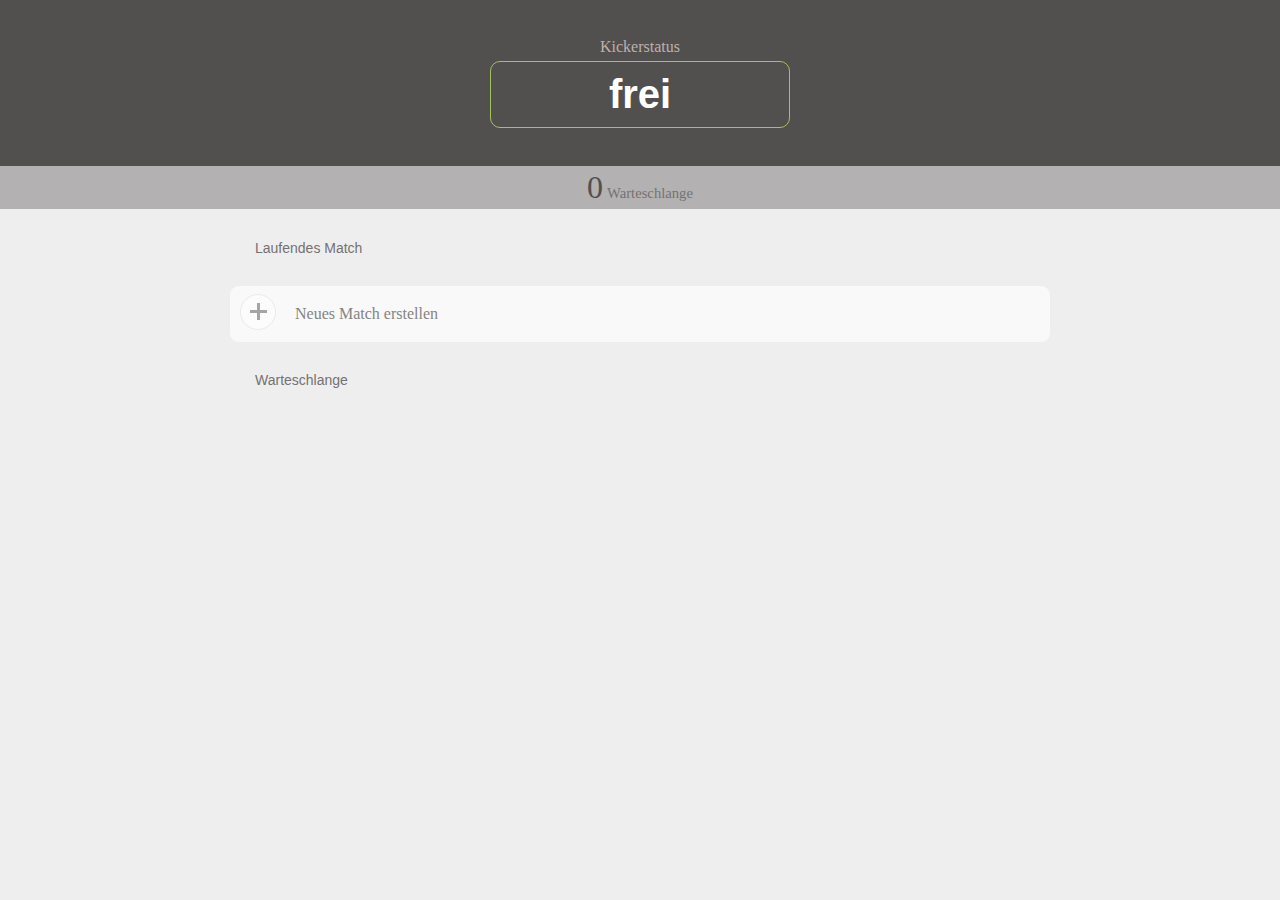
==== client/ui-client/ui/index.html @ eb52e59b "major cleanup and refactoring: use less messages." ====
<!DOCTYPE html>
<meta http-equiv="Content-Type" content="text/html; charset=UTF-8">
<html>
<head>
  <title>CoreFoos</title>
  <link href='http://fonts.googleapis.com/css?family=Nunito' rel='stylesheet' type='text/css'>
  <link href='http://fonts.googleapis.com/css?family=Oxygen' rel='stylesheet' type='text/css'>
  <link rel="stylesheet" type="text/css" href="resources/css/main.css"/>

  <script type="text/javascript" src="/socket.io/socket.io.js"></script>
  <script type="text/javascript" src="resources/javascript/jquery-1.7.2.js"></script>
  <script type="text/javascript" src="resources/javascript/main.js"></script>
  <script type="text/javascript" src="resources/javascript/timer.js"></script>
  <script type="text/javascript" src="resources/javascript/socket-io.js"></script>
</head>

<body>

<div id="header">
  &nbsp;
  <div id="statusContainer">
    <div id="statusTitle">Kickerstatus</div>
    <div id="statusView"></div>
    <div id="statusCounter">
      <img src="resources/images/clock-icon.png">

      <div class="countdownText"><span>seit <span id="timeValue">0</span> Minuten</span></div>
    </div>
  </div>
  &nbsp;
</div>

<div id="statsContainer">
  <div id="statsInnerContainer">

    <div class="statsDetailContainer">
      <div id="queueSizeValue" class="statsDetailValue">3</div>
      <div class="statsDetailLabel">Warteschlange</div>
    </div>

  </div>
</div>


<div id="queueCreationContainer">

  <div class="matchText">Laufendes Match</div>

  <div id="currentMatchContainer">

  </div>


  <br>
  <div id="queueCreationEntry" class="queueEntry">
    <div class="queueAddEntryButton"></div>
    <div class="queueAddEntryText">Neues Match erstellen</div>
  </div>

  <div id="queueEntry_creation" class="queueEntry invisible">
    <div class="queueRemoveEntryButton"></div>
    <div class="queuePlayerContainer 1Player">
      <div class="queuePlayerImage"></div>
      <div class="queuePlayerName"><input type="text"></div>
    </div>
    <div class="queuePlayerContainer 2Player">
      <div class="queuePlayerImage"></div>
      <div class="queuePlayerName"><input type="text"></div>
    </div>
    <div class="queuePlayerContainer 3Player">
      <div class="queuePlayerImage"></div>
      <div class="queuePlayerName"><input type="text"></div>
    </div>
    <div class="queuePlayerContainer 4Player">
      <div class="queuePlayerImage"></div>
      <div class="queuePlayerName"><input type="text"></div>
    </div>
    <div class="bookingButton"></div>

  </div>
<!--<hr>-->

<br>

  <div class="matchText">Warteschlange</div>
  <div id="queueContainer">

  </div>

</div>
<audio id="rooster" src="resources/sounds/rooster.wav" controls preload="auto" autobuffer style="display: none">
</audio>
</body>
</html>
---- client/ui-client/ui/resources/css/main.css ----
body {
  background-color: #eeeeee;
  margin: 0;
  font-family: 'Verdana', serif;
}

.invisible {
  display: none;
}
#header {
  background-color: #524f4f;
}

#statusContainer {
  margin: 20px auto;
  width: 300px;
  text-align: center;
}

#statusTitle {
  margin-bottom: 5px;
  color: #bcb1ad;
}

#statusView {

  padding: 10px;
  -moz-border-radius: 10px;
  -webkit-border-radius: 10px;
  -khtml-border-radius: 10px;
  border-radius: 10px;
  border: 1px solid #a2c25d;
  color: white;
  font-size: 30pt;
  font-family: 'Arial', serif;
  font-weight: bold;

}

#statusView.statusFree {
  background-color: #7fa331;
  border: 1px solid #a2c25d;
}

#statusView.statusOccupied {
  background-color: #a34631;
  border: 1px solid #c47155;
}

#statusView.statusWaiting {
  background-color: #b5a927;
  border: 1px solid #d9cd4d;
}

#statusCounter {
  background-color: #3a3a3a;

  padding: 3px 10px;
  display: inline-block;
  margin: 0 auto;
  -moz-border-radius: 0 0 10px 10px;
  -webkit-border-radius: 0 0 10px 10px;
  -khtml-border-radius: 0 0 10px 10px;
  border-radius: 0 0 10px 10px;
  border: 1px solid #686868;
  font-size: 10pt;
  color: #bcb1ad;
  /*color: white;*/
}

#statusCounter .countdownText {
  margin-top: -10px;
  display: inline-block;
  height: 19px;
  margin-left: 5px;
  vertical-align: middle;
}

/* ------ Stats ------*/

#statsContainer {
  text-align: center;
  /*background-color: #eeeeee;*/
  background-color: #b3b1b1;
  /*background-color: #67a1e4;*/
}

#statsInnerContainer {
  display: inline-block;
  margin: 0 auto;
}

#statsInnerContainer .statsDetailContainer {
  margin: 3px 30px;
  display: inline-block;
}

#statsInnerContainer .statsDetailValue {
  display: inline;
  font-size: 24pt;
  color: #524f4f;
}

#statsInnerContainer .statsDetailLabel {
  display: inline;
  font-size: 11pt;
  /*color: #b3b2b2;*/
  color: #757171;
}

/* ------ Queue ------*/
#queueContainer, #queueCreationContainer {
  text-align: center;
  margin-top: 30px;
}

.queueEntry{
  background-color: #f9f9f9;
  margin: 10px auto;
  padding: 8px 10px;
  border: 1px solid #eeeeee;
  width: 800px;
  text-align: left;

  -moz-border-radius: 10px;
  -webkit-border-radius: 10px;
  -khtml-border-radius: 10px;
  border-radius: 10px;
}

.queueAddEntryButton {
  display: inline-block;
  background: url(../images/addMatchToQueueButton.png);
  width: 36px;
  height: 36px;
  cursor: pointer;
}

.queueAddEntryButton.active {
  background: url(../images/addMatchToQueueButton_hover.png);
}

.queueAddEntryText {
  display: inline-block;
  vertical-align: middle;
  margin-top: -25px;
  margin-left: 15px;
  color: #848484;
}

.queueRemoveEntryButton {
  display: inline-block;
  background: url(../images/addMatchToQueueButton.png);
  width: 36px;
  height: 36px;
  cursor: pointer;
  -moz-transform: rotate(45deg);
  -webkit-transform: rotate(45deg);
  -o-transform: rotate(45deg);
  transform: rotate(45deg);
}

.queueRemoveEntryButton.active {
  background: url(../images/addMatchToQueueButton_hover.png);
}

.queuePlayerContainer {
  display: inline-block;
  margin-right: 20px;
  margin-left: 5px;
}

.queuePlayerImage {
  display: inline-block;
  background: url(../images/player-inactive.png);
  width: 32px;
  height: 30px;
  cursor: pointer;
}

.queuePlayerImage.active {
  background: url(../images/player-active.png) !important;
}

.queuePlayerImage.hover {
  background: url(../images/player-hover.png);
}


.queuePlayerName {
  display: inline-block;
  margin-left: 8px;
}


.queuePlayerName input {
  margin-top: -22px;
  vertical-align: middle;
  font-family: Arial, sans-serif;
  color: #848484;
  font-size: 15px;
  border: 1px solid #e1e1e1;
  background-color: #fcfcfc;
  height: 22px;
  width: 80px;
  padding: 3px;
}


.queuePlayerName input[disabled] {
  border: none;
}
.bookingButton {
  display: inline-block;
  background: url(../images/sport_soccer_inactive.png);
  width: 32px;
  height: 32px;
  cursor: default;
}

.bookingButton.active {
  background: url(../images/sport_soccer_active.png);
  cursor: pointer;
}

.queueDateContainer {
  display: inline-block;
  vertical-align: middle;
  font-family: Arial, sans-serif;
  color: #848484;
  font-size: 11px;
  margin-top: -15px;
}

#currentMatchContainer .queueEntry {
  border: 3px solid #b3d0f1;
}

#currentMatchContainer .queuePlayerName input {
  background-color: #F9F9F9;
}

.matchText {
  display: inline-block;
  width: 770px;
  text-align: left;
  font-size: 14px;
  font-family: Arial, sans-serif;
  color: #757171;
}
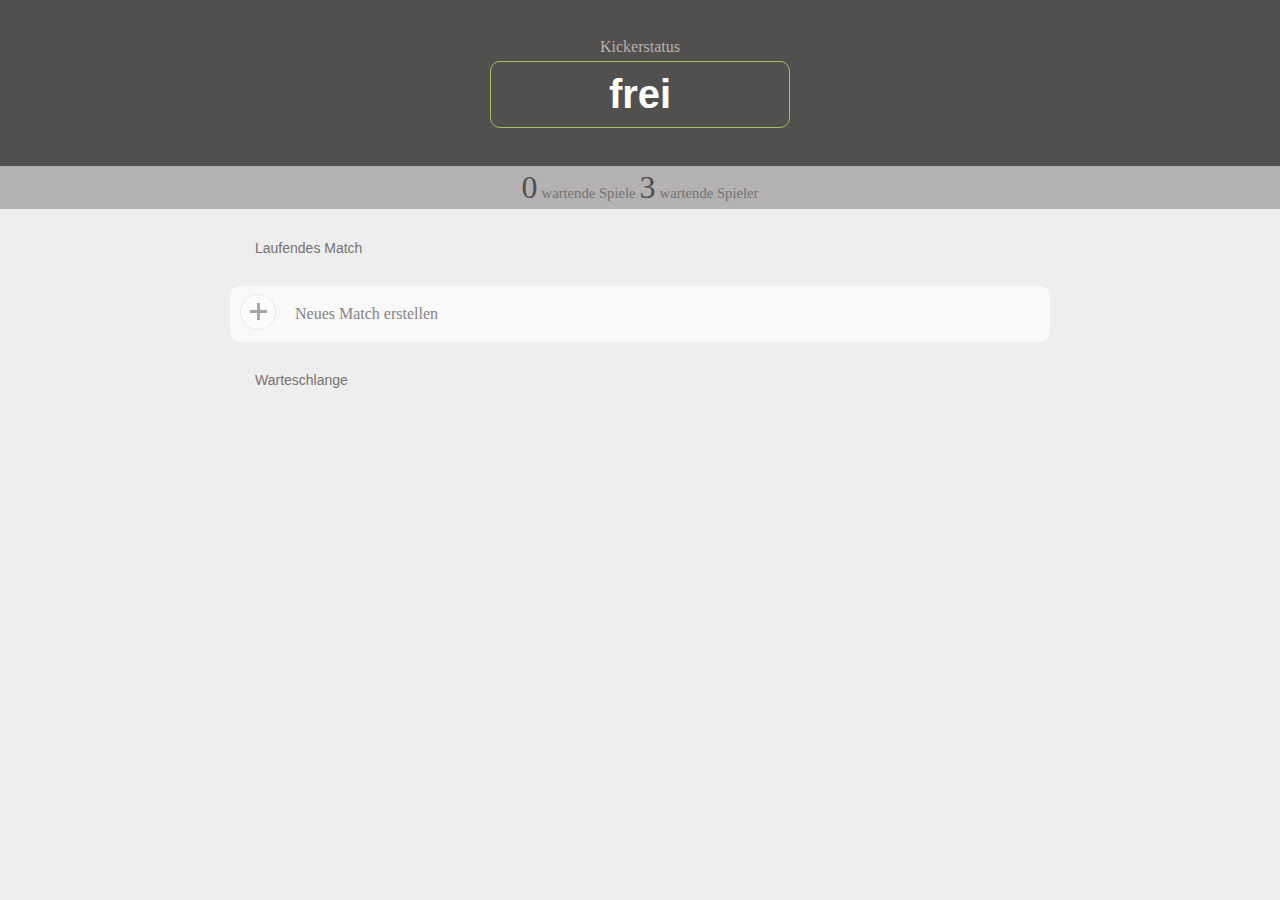
==== commit 0dc57fb4: "start support for waiting players" ====
--- a/client/ui-client/ui/index.html
+++ b/client/ui-client/ui/index.html
@@ -35,7 +35,9 @@
 
     <div class="statsDetailContainer">
       <div id="queueSizeValue" class="statsDetailValue">3</div>
-      <div class="statsDetailLabel">Warteschlange</div>
+      <div class="statsDetailLabel">wartende Spiele</div>
+      <div id="playersQueueSizeValue" class="statsDetailValue">3</div>
+      <div class="statsDetailLabel">wartende Spieler</div>
     </div>
 
   </div>
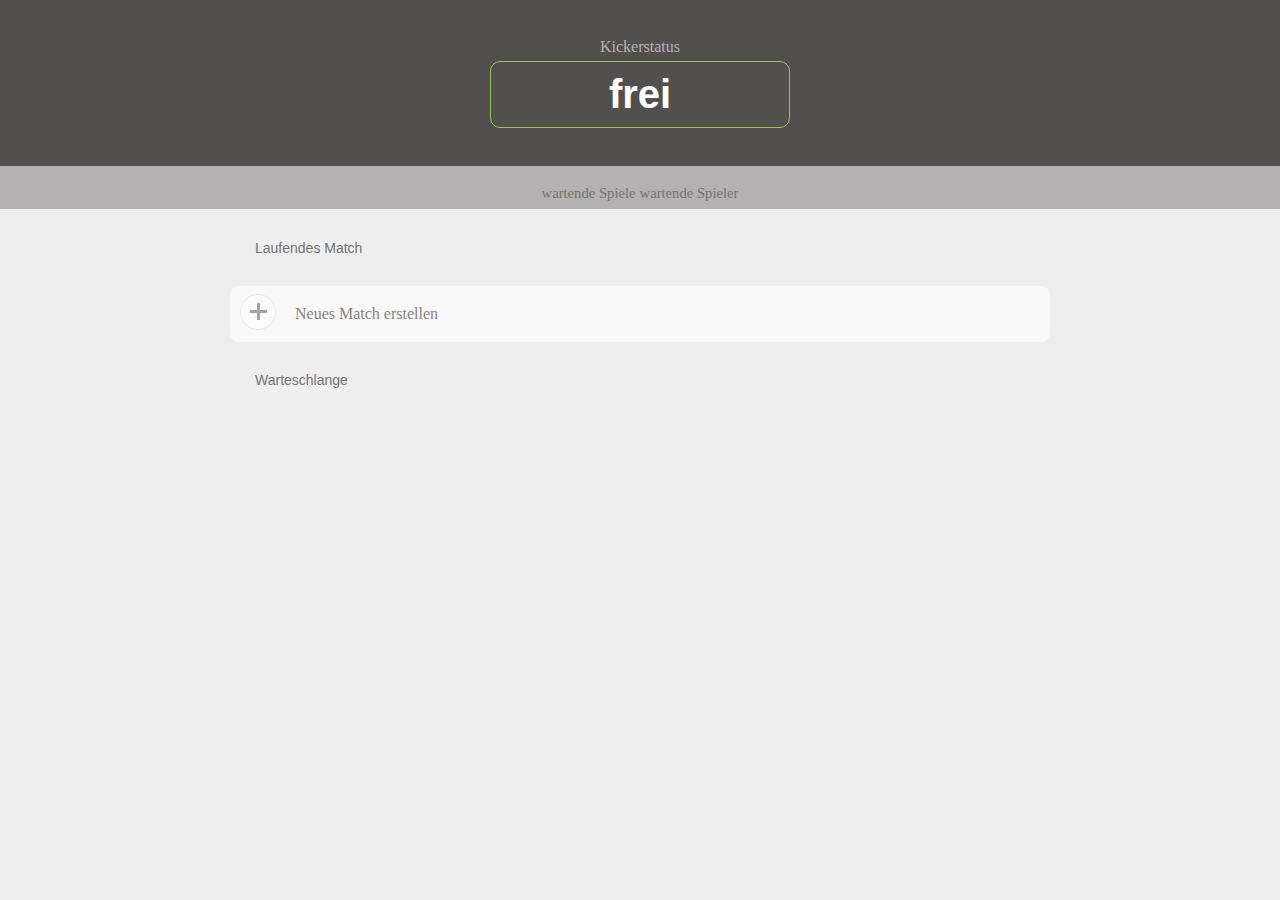
==== commit 98f44436: "remove irritating initial values from status box" ====
--- a/client/ui-client/ui/index.html
+++ b/client/ui-client/ui/index.html
@@ -34,9 +34,9 @@
   <div id="statsInnerContainer">
 
     <div class="statsDetailContainer">
-      <div id="queueSizeValue" class="statsDetailValue">3</div>
+      <div id="queueSizeValue" class="statsDetailValue"></div>
       <div class="statsDetailLabel">wartende Spiele</div>
-      <div id="playersQueueSizeValue" class="statsDetailValue">3</div>
+      <div id="playersQueueSizeValue" class="statsDetailValue"></div>
       <div class="statsDetailLabel">wartende Spieler</div>
     </div>
 
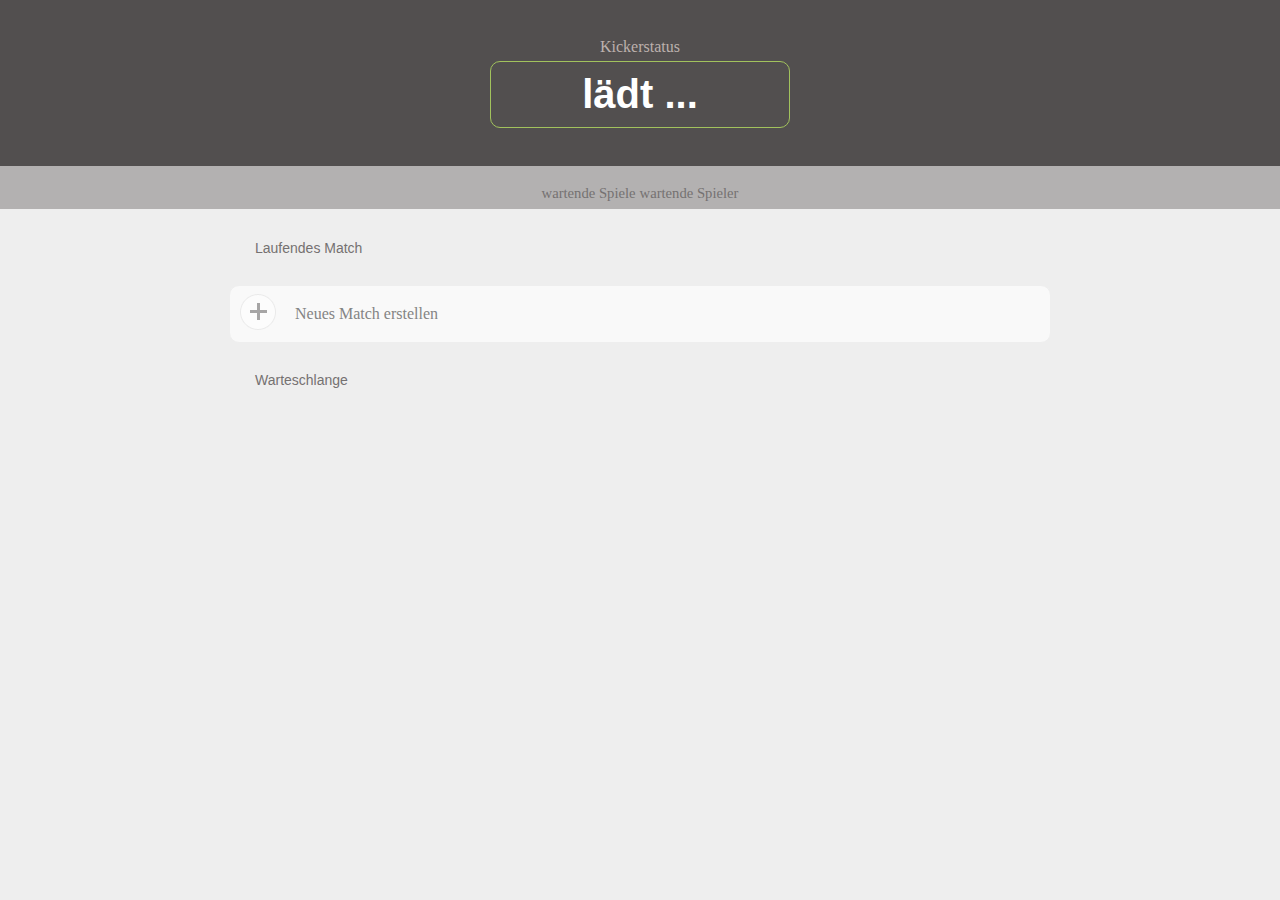
==== commit 4373c82c: "improve initial UI state" ====
--- a/client/ui-client/ui/index.html
+++ b/client/ui-client/ui/index.html
@@ -8,10 +8,12 @@
   <link rel="stylesheet" type="text/css" href="resources/css/main.css"/>
 
   <script type="text/javascript" src="/socket.io/socket.io.js"></script>
-  <script type="text/javascript" src="resources/javascript/jquery-1.7.2.js"></script>
+  <script type="text/javascript" src="resources/javascript/lib/jquery-1.7.2.js"></script>
+  <script type="text/javascript" src="resources/javascript/lib/jquery.cookie.js"></script>
   <script type="text/javascript" src="resources/javascript/main.js"></script>
+  <script type="text/javascript" src="resources/javascript/rooster.js"></script>
+  <script type="text/javascript" src="resources/javascript/socket-io.js"></script>
   <script type="text/javascript" src="resources/javascript/timer.js"></script>
-  <script type="text/javascript" src="resources/javascript/socket-io.js"></script>
 </head>
 
 <body>
@@ -20,8 +22,8 @@
   &nbsp;
   <div id="statusContainer">
     <div id="statusTitle">Kickerstatus</div>
-    <div id="statusView"></div>
-    <div id="statusCounter">
+    <div id="statusView">l&auml;dt ...</div>
+    <div id="statusCounter" style="display:none">
       <img src="resources/images/clock-icon.png">
 
       <div class="countdownText"><span>seit <span id="timeValue">0</span> Minuten</span></div>
@@ -33,6 +35,8 @@
 <div id="statsContainer">
   <div id="statsInnerContainer">
 
+    <div id="quickRequestCompleteMatch"></div>
+
     <div class="statsDetailContainer">
       <div id="queueSizeValue" class="statsDetailValue"></div>
       <div class="statsDetailLabel">wartende Spiele</div>
@@ -40,8 +44,12 @@
       <div class="statsDetailLabel">wartende Spieler</div>
     </div>
 
+    <div id="quickRequestMatch"></div>
+
   </div>
 </div>
+
+<div id="playerNames" style="display: none"></div>
 
 
 <div id="queueCreationContainer">
@@ -90,7 +98,6 @@
   </div>
 
 </div>
-<audio id="rooster" src="resources/sounds/rooster.wav" controls preload="auto" autobuffer style="display: none">
-</audio>
+
 </body>
 </html>--- a/client/ui-client/ui/resources/css/main.css
+++ b/client/ui-client/ui/resources/css/main.css
@@ -101,11 +101,30 @@
   color: #524f4f;
 }
 
+#playerNames {
+  text-align: center;
+  color: #524f4f;
+  font-size: 10pt;
+  border-bottom-style: solid;
+  border-bottom-color: #b3b1b1;
+  margin: 3px;
+}
+
 #statsInnerContainer .statsDetailLabel {
   display: inline;
   font-size: 11pt;
   /*color: #b3b2b2;*/
   color: #757171;
+}
+
+#quickRequestCompleteMatch {
+  display: inline-block;
+  cursor: pointer;
+}
+
+#quickRequestMatch {
+  display: inline-block;
+  cursor: pointer;
 }
 
 /* ------ Queue ------*/
